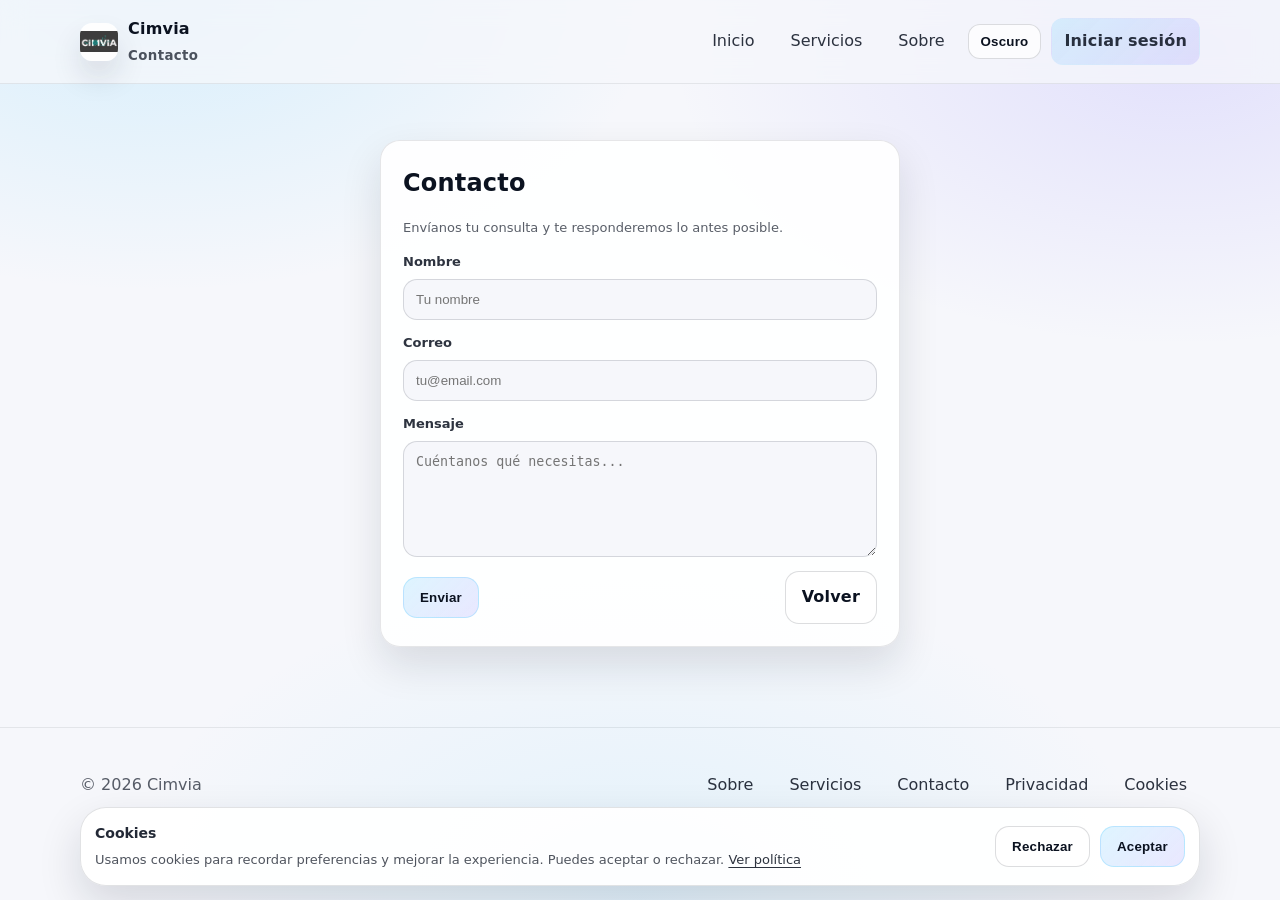
==== contacto.html @ da266667 "Add files via upload" ====
<!doctype html>
<html lang="es">
  <head>
    <meta charset="utf-8" />
    <meta name="viewport" content="width=device-width, initial-scale=1" />
    <title>Contacto | Cimvia</title>
    <link rel="stylesheet" href="css/styles.css" />
  </head>
  <body>
    <a class="skip-link" href="#contenido">Saltar al contenido</a>

    <header class="topbar">
      <div class="container topbar-inner">
        <a class="brand" href="index.html" aria-label="Inicio">
          <img class="brand-logo" src="assets/logo.png" alt="Cimvia" onerror="if(!this.dataset.fallback){this.dataset.fallback='1';this.src='assets/Logo.png';}else{this.hidden=true;}" />
          <span class="brand-badge" aria-hidden="true"></span>
          <span>
            Cimvia
            <small>Contacto</small>
          </span>
        </a>
        <nav class="nav" aria-label="Navegación principal">
          <a href="index.html">Inicio</a>
          <a href="servicios.html">Servicios</a>
          <a href="sobre.html">Sobre</a>
          <button class="btn theme-toggle" type="button" data-theme-toggle aria-pressed="false">Oscuro</button>
          <a class="btn btn-primary" data-auth-link="login" href="login.html">Iniciar sesión</a>
        </nav>
      </div>
    </header>

    <main id="contenido" class="section">
      <div class="container">
        <form class="form" data-contact-form>
          <h1>Contacto</h1>
          <p class="hint">Envíanos tu consulta y te responderemos lo antes posible.</p>

          <div class="field">
            <label for="name">Nombre</label>
            <input id="name" name="name" type="text" autocomplete="name" placeholder="Tu nombre" required />
          </div>

          <div class="field">
            <label for="email">Correo</label>
            <input id="email" name="email" type="email" autocomplete="email" placeholder="tu@email.com" required />
          </div>

          <div class="field">
            <label for="message">Mensaje</label>
            <textarea id="message" name="message" rows="6" placeholder="Cuéntanos qué necesitas..." required></textarea>
          </div>

          <div class="error" data-error aria-hidden="true" role="alert"></div>

          <div class="form-actions">
            <button class="btn btn-primary" type="submit">Enviar</button>
            <a class="btn" href="index.html">Volver</a>
          </div>
        </form>
      </div>
    </main>

    <footer class="footer">
      <div class="container footer-grid">
        <div>© <span id="year"></span> Cimvia</div>
        <div class="nav" aria-label="Enlaces del pie">
          <a href="sobre.html">Sobre</a>
          <a href="servicios.html">Servicios</a>
          <a href="contacto.html">Contacto</a>
          <a href="privacidad.html">Privacidad</a>
          <a href="cookies.html">Cookies</a>
        </div>
      </div>
    </footer>

    <div class="cookie-banner" data-cookie-banner aria-hidden="true">
      <div class="cookie-inner">
        <div class="cookie-text">
          <strong>Cookies</strong>
          <span>
            Usamos cookies para recordar preferencias y mejorar la experiencia. Puedes aceptar o rechazar.
            <a href="cookies.html">Ver política</a>
          </span>
        </div>
        <div class="cookie-actions">
          <button class="btn" type="button" data-cookie-reject>Rechazar</button>
          <button class="btn btn-primary" type="button" data-cookie-accept>Aceptar</button>
        </div>
      </div>
    </div>

    <script src="js/app.js"></script>
    <script>
      document.getElementById("year").textContent = new Date().getFullYear();
    </script>
  </body>
</html>
---- css/styles.css ----
:root{
  color-scheme: light;
  --bg: #f6f7fb;
  --bg-grad-1: rgba(107,208,255,.22);
  --bg-grad-2: rgba(138,125,255,.18);
  --bg-grad-3: rgba(107,208,255,.14);
  --text: #0b1220;
  --muted: rgba(11,18,32,.72);
  --border: rgba(11,18,32,.12);
  --text-soft: rgba(11,18,32,.86);
  --text-strong: rgba(11,18,32,.9);
  --text-subtle: rgba(11,18,32,.68);
  --stroke-soft: rgba(11,18,32,.1);
  --stroke-hover: rgba(11,18,32,.12);
  --stroke-btn: rgba(11,18,32,.14);
  --topbar-bg: rgba(246,247,251,.75);
  --topbar-border: rgba(11,18,32,.08);
  --surface: rgba(255,255,255,.86);
  --surface-2: rgba(255,255,255,.9);
  --surface-3: rgba(255,255,255,.78);
  --surface-hover: rgba(255,255,255,.7);
  --surface-quote: rgba(255,255,255,.85);
  --surface-btn: rgba(255,255,255,.75);
  --surface-btn-hover: rgba(255,255,255,.92);
  --input-bg: rgba(246,247,251,.95);
  --icon-surface: rgba(255,255,255,.85);
  --cookie-bg: rgba(255,255,255,.92);
  --cookie-border: rgba(11,18,32,.12);
  --cookie-shadow: 0 18px 44px rgba(16, 24, 40, .14);
  --brand: #6bd0ff;
  --brand-2: #8a7dff;
  --danger: #ff5f6d;
  --shadow: 0 18px 40px rgba(16, 24, 40, .12);
  --shadow-soft: 0 14px 26px rgba(16, 24, 40, .08);
  --radius: 20px;
  --max: 1120px;
  --gap: 22px;
}

:root[data-theme="dark"]{
  color-scheme: dark;
  --bg: #0b1220;
  --bg-grad-1: rgba(107,208,255,.25);
  --bg-grad-2: rgba(138,125,255,.22);
  --bg-grad-3: rgba(107,208,255,.12);
  --text: #e9eefc;
  --muted: rgba(233,238,252,.75);
  --border: rgba(233,238,252,.14);
  --text-soft: rgba(233,238,252,.88);
  --text-strong: rgba(233,238,252,.95);
  --text-subtle: rgba(233,238,252,.7);
  --stroke-soft: rgba(233,238,252,.14);
  --stroke-hover: rgba(233,238,252,.16);
  --stroke-btn: rgba(233,238,252,.16);
  --topbar-bg: rgba(11,18,32,.62);
  --topbar-border: rgba(233,238,252,.1);
  --surface: rgba(255,255,255,.06);
  --surface-2: rgba(255,255,255,.09);
  --surface-3: rgba(255,255,255,.05);
  --surface-hover: rgba(255,255,255,.06);
  --surface-quote: rgba(255,255,255,.06);
  --surface-btn: rgba(255,255,255,.06);
  --surface-btn-hover: rgba(255,255,255,.09);
  --input-bg: rgba(11,18,32,.28);
  --icon-surface: rgba(11,18,32,.35);
  --cookie-bg: rgba(11,18,32,.86);
  --cookie-border: rgba(233,238,252,.14);
  --cookie-shadow: 0 18px 44px rgba(0,0,0,.55);
  --shadow: 0 18px 44px rgba(0,0,0,.42);
  --shadow-soft: 0 14px 26px rgba(0,0,0,.28);
}

*{ box-sizing: border-box; }
html,body{ height: 100%; }
body{
  margin: 0;
  font-family: ui-sans-serif, system-ui, -apple-system, Segoe UI, Roboto, Arial, "Noto Sans", "Liberation Sans", sans-serif;
  color: var(--text);
  background:
    radial-gradient(900px 520px at 12% 0%, var(--bg-grad-1), transparent 56%),
    radial-gradient(900px 520px at 92% 6%, var(--bg-grad-2), transparent 56%),
    radial-gradient(900px 560px at 50% 100%, var(--bg-grad-3), transparent 58%),
    var(--bg);
  line-height: 1.68;
}

a{ color: inherit; text-decoration: none; }
img{ max-width: 100%; display: block; }

h1,h2,h3{
  letter-spacing: .2px;
}
h1{ text-wrap: balance; }
p{ text-wrap: pretty; }

main{ padding-bottom: 40px; }

.container{
  width: min(var(--max), calc(100% - 40px));
  margin-inline: auto;
}

.skip-link{
  position: absolute;
  left: -9999px;
  top: 12px;
  padding: 10px 12px;
  border-radius: 12px;
  background: var(--surface-btn);
  border: 1px solid var(--border);
}
.skip-link:focus{ left: 12px; z-index: 999; }

.topbar{
  position: sticky;
  top: 0;
  z-index: 50;
  backdrop-filter: blur(12px);
  background: var(--topbar-bg);
  border-bottom: 1px solid var(--topbar-border);
}
.topbar-inner{
  display: flex;
  align-items: center;
  justify-content: space-between;
  padding: 16px 0;
  gap: 14px;
}

.brand{
  display: flex;
  align-items: center;
  gap: 10px;
  font-weight: 800;
  letter-spacing: .2px;
}
.brand-logo{
  width: 38px;
  height: 38px;
  border-radius: 12px;
  object-fit: contain;
  box-shadow: 0 16px 30px rgba(16, 24, 40, .12);
  background: var(--surface-2);
}
.brand-logo:not([hidden]) + .brand-badge{
  display: none;
}
.brand-badge{
  width: 38px;
  height: 38px;
  border-radius: 12px;
  background: linear-gradient(135deg, rgba(107,208,255,.95), rgba(138,125,255,.9));
  box-shadow: 0 16px 30px rgba(107,208,255,.2);
}
.brand small{
  display: block;
  margin-top: 2px;
  font-weight: 600;
  color: var(--muted);
  letter-spacing: .4px;
}

.nav{
  display: flex;
  gap: 10px;
  align-items: center;
  flex-wrap: wrap;
  justify-content: flex-end;
}
.nav a{
  padding: 9px 12px;
  border-radius: 12px;
  border: 1px solid transparent;
  color: var(--text-soft);
}
.nav a:hover{
  border-color: var(--stroke-hover);
  background: var(--surface-hover);
}

.btn{
  display: inline-flex;
  align-items: center;
  justify-content: center;
  gap: 10px;
  padding: 12px 16px;
  border-radius: 14px;
  border: 1px solid var(--stroke-btn);
  background: var(--surface-btn);
  color: var(--text);
  font-weight: 700;
  letter-spacing: .2px;
  cursor: pointer;
  user-select: none;
}
.btn:hover{ background: var(--surface-btn-hover); }
.btn:focus-visible{
  outline: none;
  box-shadow: 0 0 0 4px rgba(107,208,255,.16);
}
.btn-primary{
  border-color: rgba(107,208,255,.35);
  background: linear-gradient(135deg, rgba(107,208,255,.22), rgba(138,125,255,.18));
}
.btn-primary:hover{
  background: linear-gradient(135deg, rgba(107,208,255,.3), rgba(138,125,255,.26));
}
.btn-danger{
  border-color: rgba(255,95,109,.35);
  background: rgba(255,95,109,.12);
}
.theme-toggle{
  padding: 9px 12px;
  border-radius: 12px;
  font-weight: 800;
}

.hero{
  padding: 78px 0 44px;
}
.hero-grid{
  display: grid;
  grid-template-columns: 1.25fr .75fr;
  gap: 38px;
  align-items: start;
}
.hero-side{
  display: grid;
  gap: 16px;
}
.media-card{
  border-radius: var(--radius);
  border: 1px solid var(--stroke-soft);
  background: var(--surface);
  padding: 10px;
  box-shadow: var(--shadow);
}
.media-img{
  width: 100%;
  height: 240px;
  border-radius: calc(var(--radius) - 6px);
  object-fit: cover;
}
.hero h1{
  margin: 0 0 14px;
  font-size: clamp(30px, 4.2vw, 48px);
  line-height: 1.08;
}
.hero p{
  margin: 0 0 18px;
  color: var(--muted);
  font-size: 16px;
  max-width: 58ch;
}
.hero-quote{
  padding: 24px 24px;
  border-radius: var(--radius);
  border: 1px solid var(--stroke-soft);
  background: var(--surface-quote);
  box-shadow: var(--shadow);
}
.hero-quote p{
  margin: 0;
  font-style: italic;
  color: var(--text-soft);
}
.hero-actions{
  display: flex;
  gap: 12px;
  flex-wrap: wrap;
  margin-top: 18px;
}

.section{
  padding: 56px 0;
}
.section h2{
  margin: 0 0 10px;
  font-size: 24px;
}
.section p.lead{
  margin: 0 0 16px;
  color: var(--muted);
  max-width: 70ch;
}

.cards{
  display: grid;
  grid-template-columns: repeat(auto-fit, minmax(240px, 1fr));
  gap: var(--gap);
}
.card{
  border-radius: var(--radius);
  border: 1px solid var(--stroke-soft);
  background: var(--surface);
  padding: 22px 22px;
  box-shadow: var(--shadow-soft);
}
.card h3{
  margin: 0 0 8px;
  font-size: 16px;
}
.card p{
  margin: 0;
  color: var(--muted);
  font-size: 14px;
}

.grid-2{
  display: grid;
  grid-template-columns: 1fr 1fr;
  gap: var(--gap);
  align-items: start;
}

.callout{
  border-radius: var(--radius);
  border: 1px solid var(--stroke-soft);
  background: linear-gradient(135deg, rgba(107,208,255,.14), rgba(138,125,255,.12));
  padding: 22px 22px;
  box-shadow: var(--shadow);
}
.callout-header{
  display: flex;
  align-items: center;
  gap: 12px;
}
.callout-icon{
  width: 34px;
  height: 34px;
  border-radius: 10px;
  object-fit: contain;
  background: var(--icon-surface);
  border: 1px solid var(--stroke-soft);
  box-shadow: var(--shadow-soft);
}
.callout strong{ color: var(--text-strong); }
.callout p{
  margin: 8px 0 0;
  color: var(--muted);
}

.list{
  display: grid;
  gap: 14px;
}
.list-item{
  display: grid;
  grid-template-columns: 20px 1fr;
  gap: 12px;
  padding: 18px 18px;
  border-radius: 16px;
  border: 1px solid var(--stroke-soft);
  background: var(--surface-3);
}
.dot{
  margin-top: 6px;
  width: 10px;
  height: 10px;
  border-radius: 999px;
  background: linear-gradient(135deg, var(--brand), var(--brand-2));
  box-shadow: 0 10px 18px rgba(107,208,255,.18);
}
.list-item h3{
  margin: 0 0 4px;
  font-size: 14px;
}
.list-item p{
  margin: 0;
  color: var(--muted);
  font-size: 13px;
}

.footer{
  padding: 34px 0 56px;
  border-top: 1px solid var(--topbar-border);
  margin-top: 24px;
  color: var(--text-subtle);
}
.footer-grid{
  display: flex;
  justify-content: space-between;
  gap: 16px;
  flex-wrap: wrap;
  align-items: center;
}

.form{
  max-width: 520px;
  margin: 0 auto;
  border-radius: var(--radius);
  border: 1px solid var(--stroke-soft);
  background: var(--surface-2);
  box-shadow: var(--shadow);
  padding: 22px;
}
.form h1{ margin: 0 0 10px; font-size: 24px; }
.field{ display: grid; gap: 6px; margin-top: 12px; }
.field label{ font-weight: 700; font-size: 13px; color: var(--text-soft); }
.field input, .field textarea{
  width: 100%;
  padding: 12px 12px;
  border-radius: 14px;
  border: 1px solid var(--stroke-btn);
  outline: none;
  background: var(--input-bg);
  color: var(--text);
}
.field input:focus, .field textarea:focus{
  border-color: rgba(107,208,255,.42);
  box-shadow: 0 0 0 4px rgba(107,208,255,.12);
}
.form-actions{
  display: flex;
  justify-content: space-between;
  align-items: center;
  gap: 12px;
  flex-wrap: wrap;
  margin-top: 14px;
}
.hint{ color: var(--text-subtle); font-size: 13px; }
.error{
  margin-top: 12px;
  padding: 10px 12px;
  border-radius: 14px;
  border: 1px solid rgba(255,95,109,.35);
  background: rgba(255,95,109,.12);
  color: var(--text-soft);
  display: none;
}
.error[aria-hidden="false"]{ display: block; }

.cookie-banner{
  position: fixed;
  left: 0;
  right: 0;
  bottom: 14px;
  z-index: 60;
  padding: 0 14px;
  pointer-events: none;
}
.cookie-banner[aria-hidden="true"]{ display: none; }
.cookie-inner{
  width: min(var(--max), calc(100% - 24px));
  margin-inline: auto;
  display: grid;
  grid-template-columns: 1fr auto;
  gap: 14px;
  align-items: center;
  padding: 14px 14px;
  border-radius: calc(var(--radius) + 6px);
  border: 1px solid var(--cookie-border);
  background: var(--cookie-bg);
  box-shadow: var(--cookie-shadow);
  pointer-events: auto;
}
.cookie-text{
  display: grid;
  gap: 4px;
}
.cookie-text strong{
  font-size: 14px;
  color: var(--text-strong);
}
.cookie-text span{
  font-size: 13px;
  color: var(--muted);
}
.cookie-text a{
  color: var(--text-soft);
  text-decoration: underline;
  text-underline-offset: 3px;
}
.cookie-actions{
  display: flex;
  gap: 10px;
  flex-wrap: wrap;
  justify-content: flex-end;
}

@media (max-width: 940px){
  .hero-grid{ grid-template-columns: 1fr; }
  .grid-2{ grid-template-columns: 1fr; }
  .media-img{ height: 220px; }
}

@media (max-width: 560px){
  .cookie-inner{
    grid-template-columns: 1fr;
    gap: 12px;
  }
  .cookie-actions{
    justify-content: stretch;
  }
  .cookie-actions .btn{
    width: 100%;
  }
}
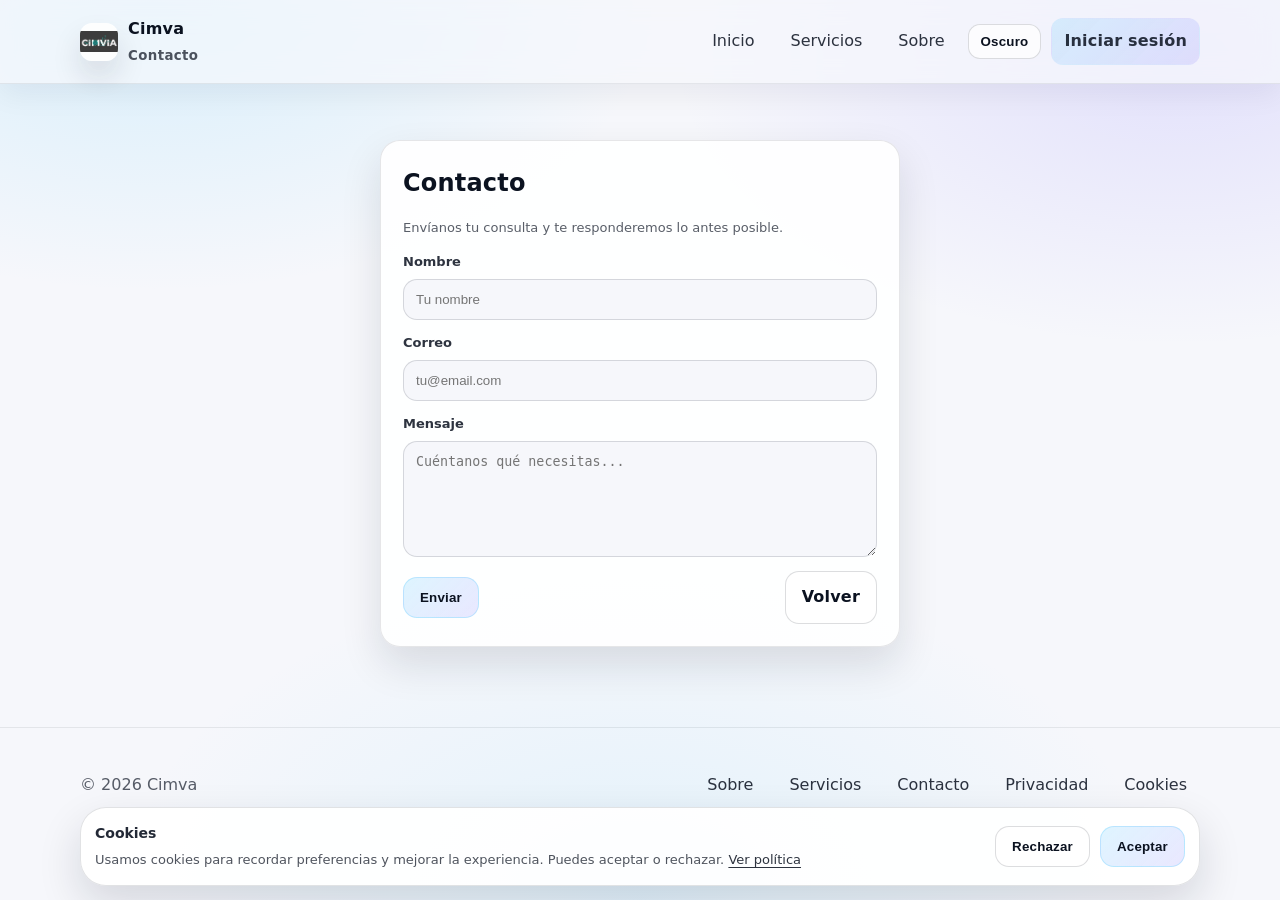
==== commit d39bf421: "Add files via upload" ====
--- a/contacto.html
+++ b/contacto.html
@@ -3,7 +3,7 @@
   <head>
     <meta charset="utf-8" />
     <meta name="viewport" content="width=device-width, initial-scale=1" />
-    <title>Contacto | Cimvia</title>
+    <title>Contacto | Cimva</title>
     <link rel="stylesheet" href="css/styles.css" />
   </head>
   <body>
@@ -12,10 +12,10 @@
     <header class="topbar">
       <div class="container topbar-inner">
         <a class="brand" href="index.html" aria-label="Inicio">
-          <img class="brand-logo" src="assets/logo.png" alt="Cimvia" onerror="if(!this.dataset.fallback){this.dataset.fallback='1';this.src='assets/Logo.png';}else{this.hidden=true;}" />
+          <img class="brand-logo" src="assets/logo.png" alt="Cimva" onerror="if(!this.dataset.fallback){this.dataset.fallback='1';this.src='assets/Logo.png';}else{this.hidden=true;}" />
           <span class="brand-badge" aria-hidden="true"></span>
           <span>
-            Cimvia
+            Cimva
             <small>Contacto</small>
           </span>
         </a>
@@ -62,7 +62,7 @@
 
     <footer class="footer">
       <div class="container footer-grid">
-        <div>© <span id="year"></span> Cimvia</div>
+        <div>© <span id="year"></span> Cimva</div>
         <div class="nav" aria-label="Enlaces del pie">
           <a href="sobre.html">Sobre</a>
           <a href="servicios.html">Servicios</a>
--- a/css/styles.css
+++ b/css/styles.css
@@ -32,6 +32,8 @@
   --danger: #ff5f6d;
   --shadow: 0 18px 40px rgba(16, 24, 40, .12);
   --shadow-soft: 0 14px 26px rgba(16, 24, 40, .08);
+  --shadow-raise: 0 22px 52px rgba(16, 24, 40, .16);
+  --topbar-shadow: 0 10px 30px rgba(16, 24, 40, .06);
   --radius: 20px;
   --max: 1120px;
   --gap: 22px;
@@ -68,6 +70,8 @@
   --cookie-shadow: 0 18px 44px rgba(0,0,0,.55);
   --shadow: 0 18px 44px rgba(0,0,0,.42);
   --shadow-soft: 0 14px 26px rgba(0,0,0,.28);
+  --shadow-raise: 0 22px 56px rgba(0,0,0,.55);
+  --topbar-shadow: 0 10px 30px rgba(0,0,0,.32);
 }
 
 *{ box-sizing: border-box; }
@@ -115,9 +119,10 @@
   position: sticky;
   top: 0;
   z-index: 50;
-  backdrop-filter: blur(12px);
+  backdrop-filter: blur(14px) saturate(140%);
   background: var(--topbar-bg);
   border-bottom: 1px solid var(--topbar-border);
+  box-shadow: var(--topbar-shadow);
 }
 .topbar-inner{
   display: flex;
@@ -172,10 +177,16 @@
   border-radius: 12px;
   border: 1px solid transparent;
   color: var(--text-soft);
+  transition: background-color .18s ease, border-color .18s ease, transform .18s ease, color .18s ease;
 }
 .nav a:hover{
   border-color: var(--stroke-hover);
   background: var(--surface-hover);
+  transform: translateY(-1px);
+}
+.nav a:focus-visible{
+  outline: none;
+  box-shadow: 0 0 0 4px rgba(107,208,255,.16);
 }
 
 .btn{
@@ -192,8 +203,10 @@
   letter-spacing: .2px;
   cursor: pointer;
   user-select: none;
+  transition: background-color .18s ease, border-color .18s ease, transform .18s ease, box-shadow .18s ease;
 }
 .btn:hover{ background: var(--surface-btn-hover); }
+.btn:hover{ transform: translateY(-1px); }
 .btn:focus-visible{
   outline: none;
   box-shadow: 0 0 0 4px rgba(107,208,255,.16);
@@ -234,6 +247,12 @@
   background: var(--surface);
   padding: 10px;
   box-shadow: var(--shadow);
+  transition: transform .18s ease, box-shadow .18s ease, border-color .18s ease;
+}
+.media-card:hover{
+  transform: translateY(-2px);
+  box-shadow: var(--shadow-raise);
+  border-color: var(--stroke-hover);
 }
 .media-img{
   width: 100%;
@@ -258,6 +277,12 @@
   border: 1px solid var(--stroke-soft);
   background: var(--surface-quote);
   box-shadow: var(--shadow);
+  transition: transform .18s ease, box-shadow .18s ease, border-color .18s ease;
+}
+.hero-quote:hover{
+  transform: translateY(-2px);
+  box-shadow: var(--shadow-raise);
+  border-color: var(--stroke-hover);
 }
 .hero-quote p{
   margin: 0;
@@ -295,6 +320,13 @@
   background: var(--surface);
   padding: 22px 22px;
   box-shadow: var(--shadow-soft);
+  transition: transform .18s ease, box-shadow .18s ease, border-color .18s ease;
+  will-change: transform;
+}
+.card:hover{
+  transform: translateY(-2px);
+  box-shadow: var(--shadow-raise);
+  border-color: var(--stroke-hover);
 }
 .card h3{
   margin: 0 0 8px;
@@ -319,6 +351,12 @@
   background: linear-gradient(135deg, rgba(107,208,255,.14), rgba(138,125,255,.12));
   padding: 22px 22px;
   box-shadow: var(--shadow);
+  transition: transform .18s ease, box-shadow .18s ease, border-color .18s ease;
+}
+.callout:hover{
+  transform: translateY(-2px);
+  box-shadow: var(--shadow-raise);
+  border-color: var(--stroke-hover);
 }
 .callout-header{
   display: flex;
@@ -352,6 +390,12 @@
   border-radius: 16px;
   border: 1px solid var(--stroke-soft);
   background: var(--surface-3);
+  transition: transform .18s ease, box-shadow .18s ease, border-color .18s ease;
+}
+.list-item:hover{
+  transform: translateY(-1px);
+  box-shadow: var(--shadow-soft);
+  border-color: var(--stroke-hover);
 }
 .dot{
   margin-top: 6px;
@@ -453,6 +497,7 @@
   background: var(--cookie-bg);
   box-shadow: var(--cookie-shadow);
   pointer-events: auto;
+  transition: transform .18s ease, box-shadow .18s ease, border-color .18s ease;
 }
 .cookie-text{
   display: grid;
